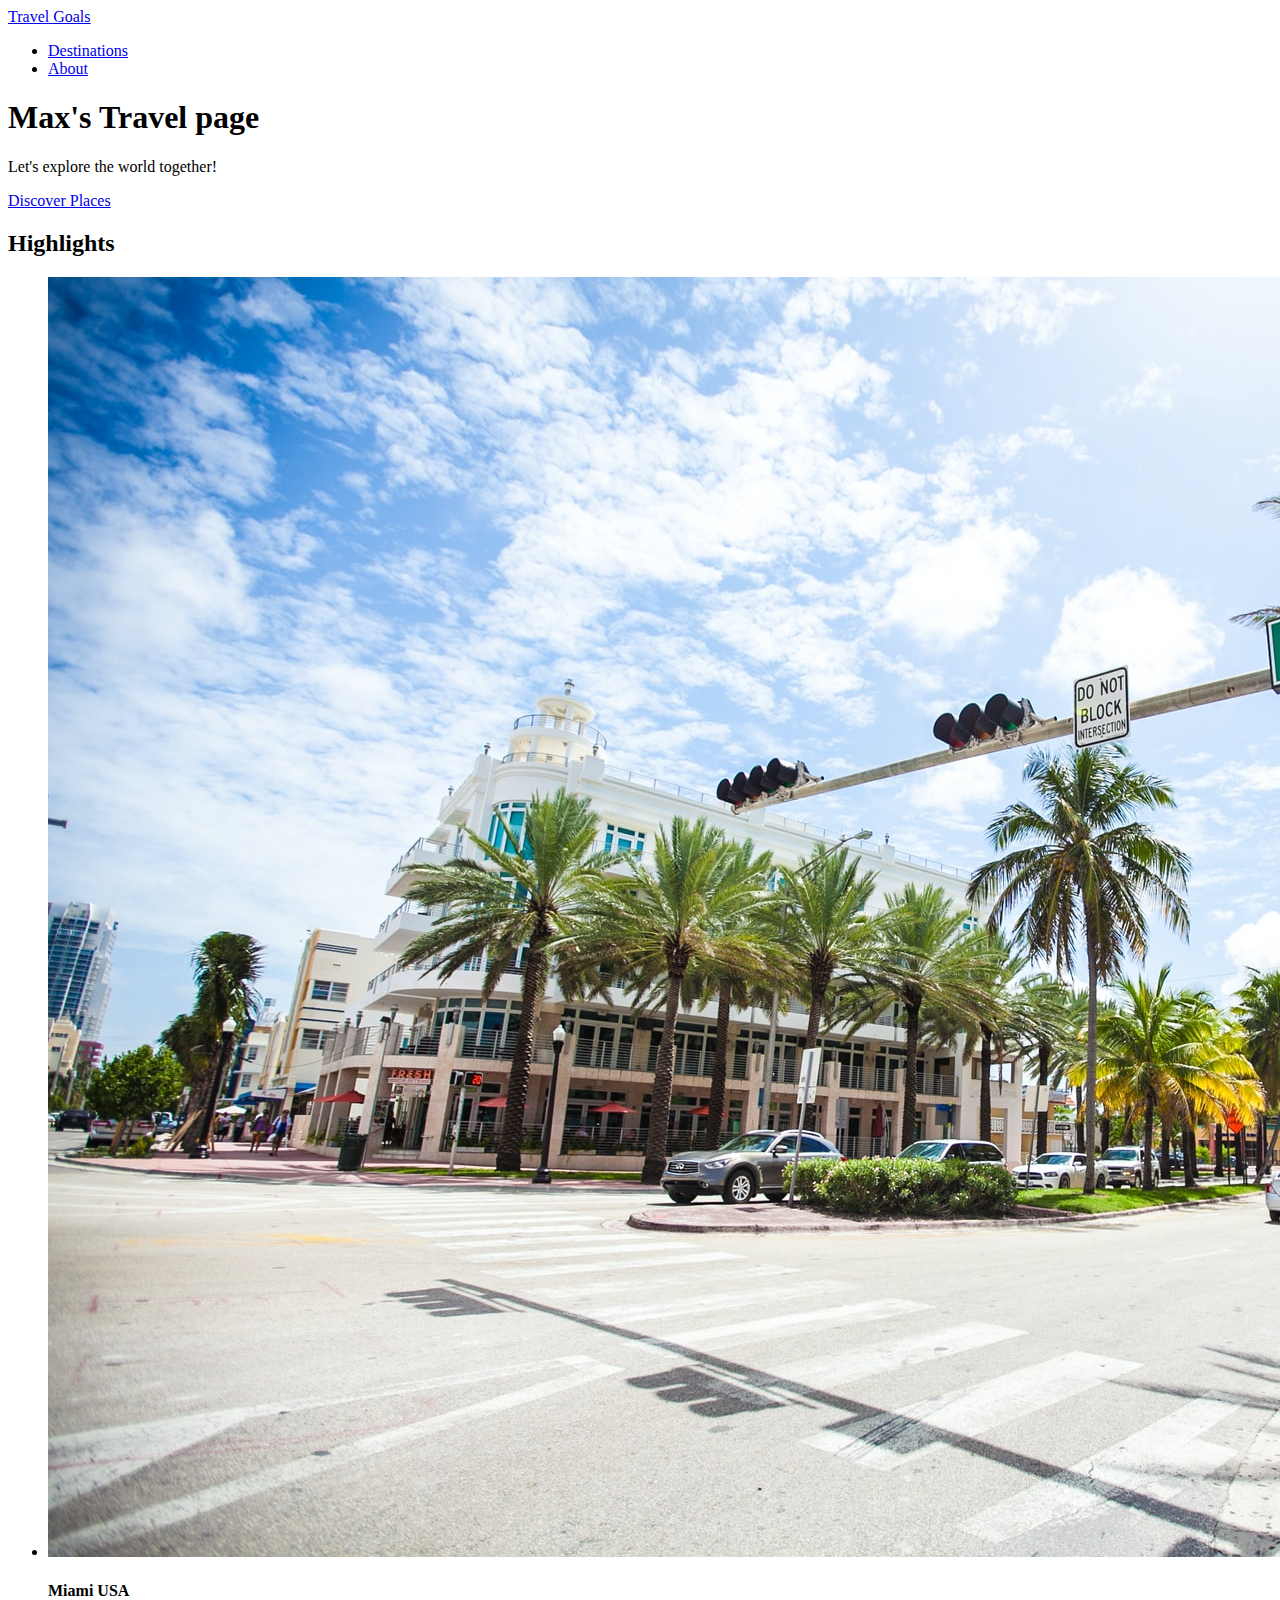
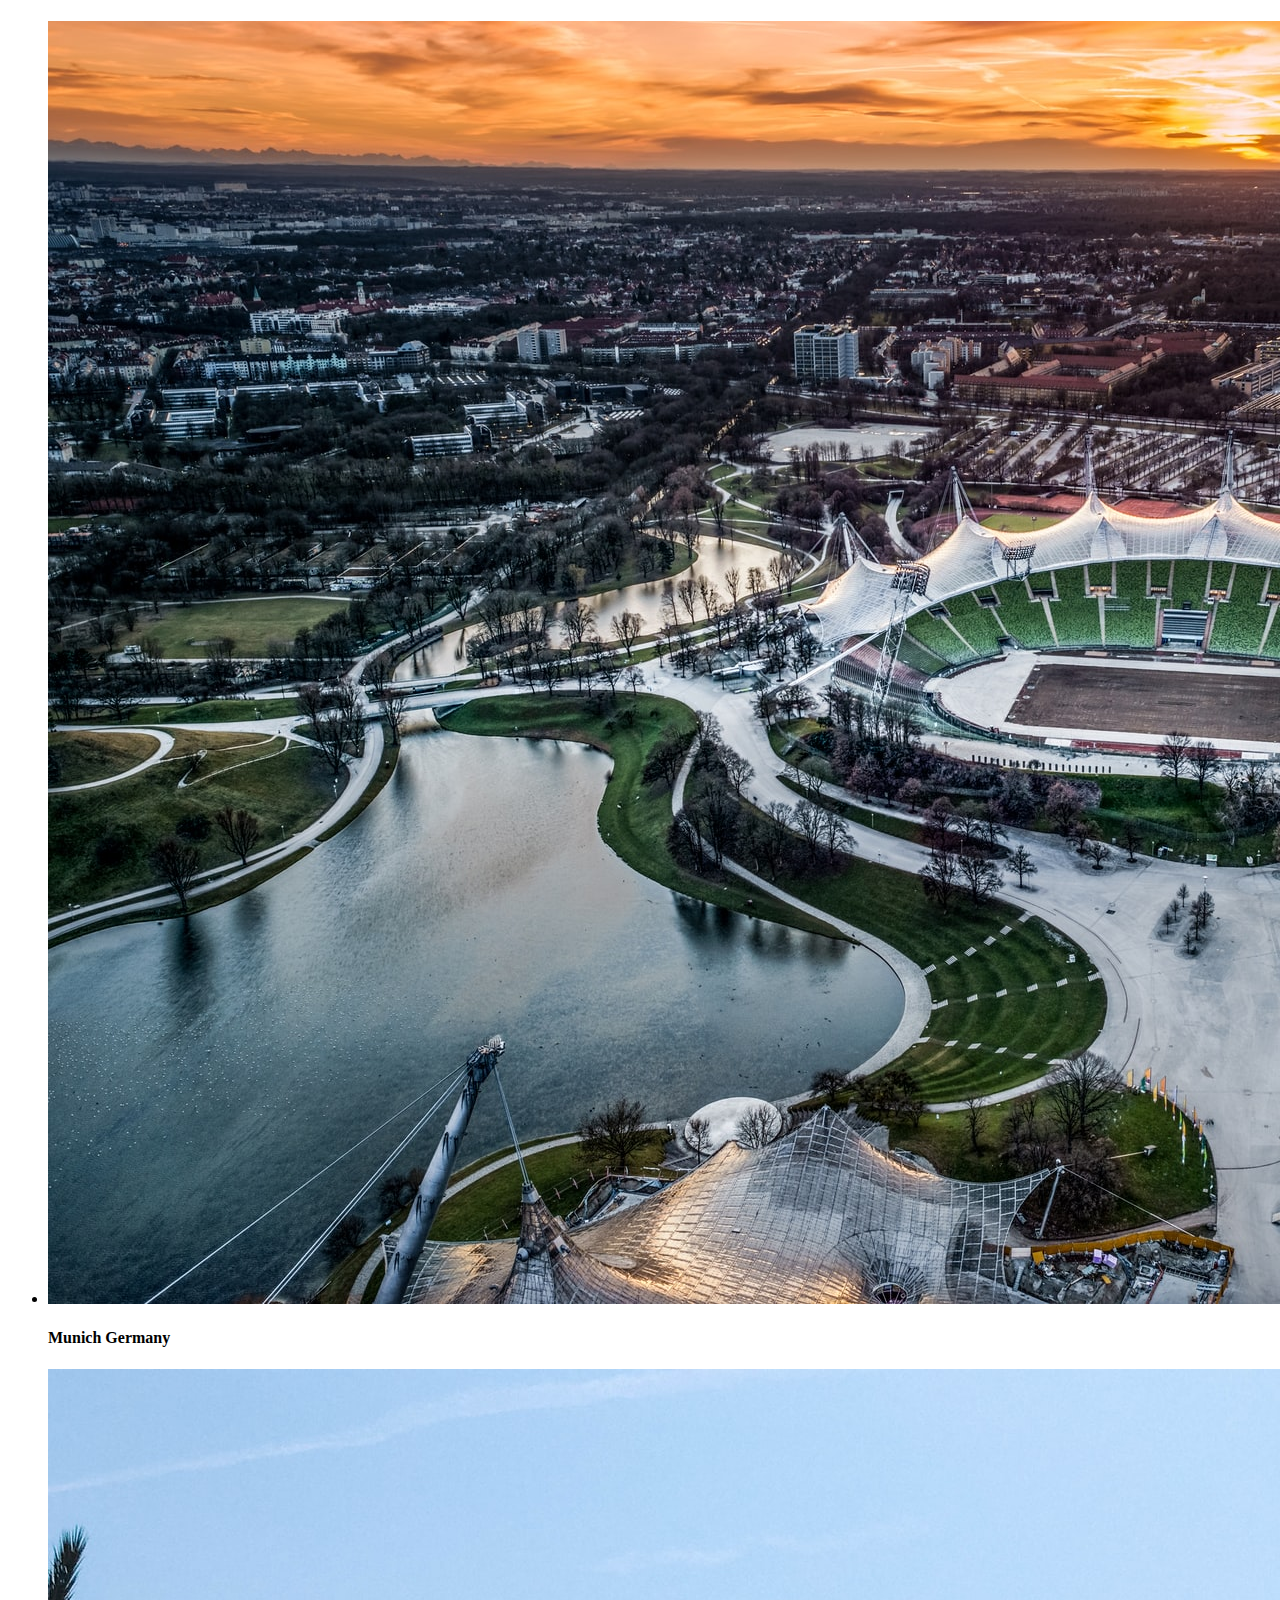
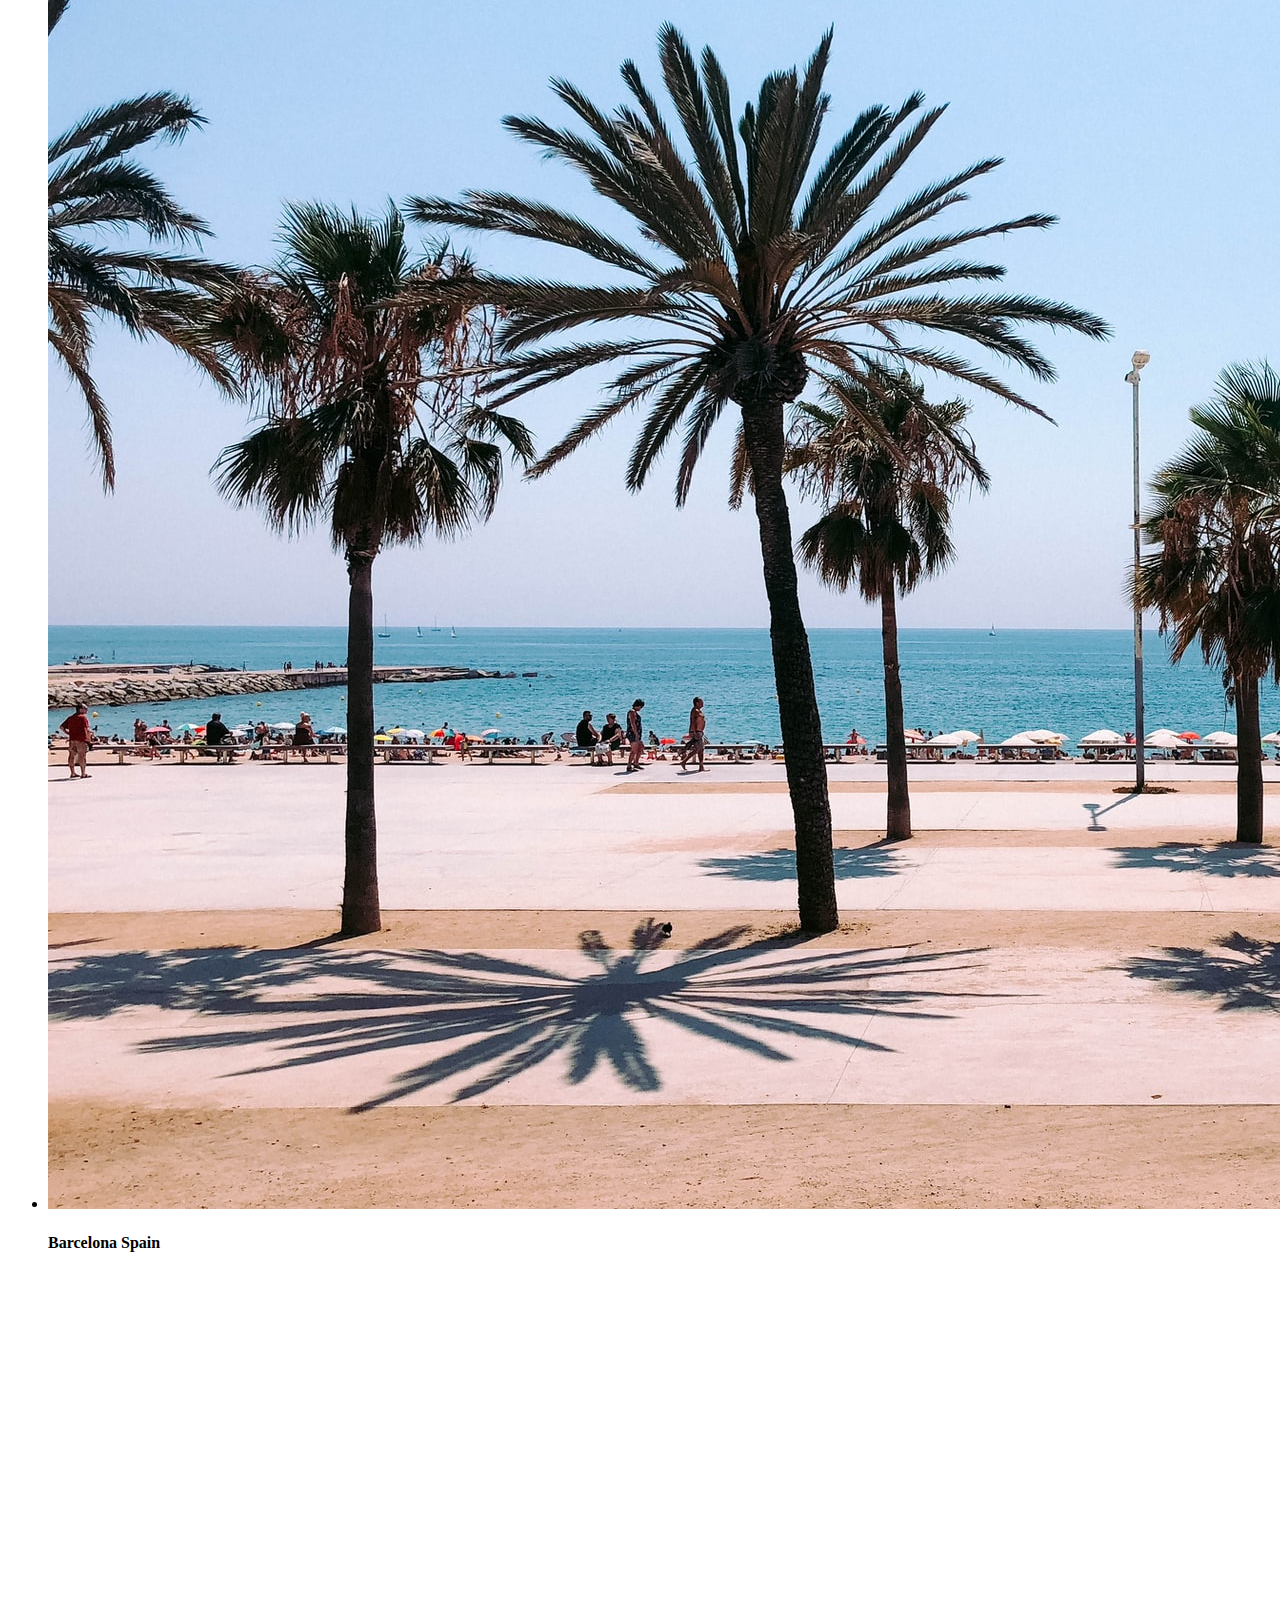
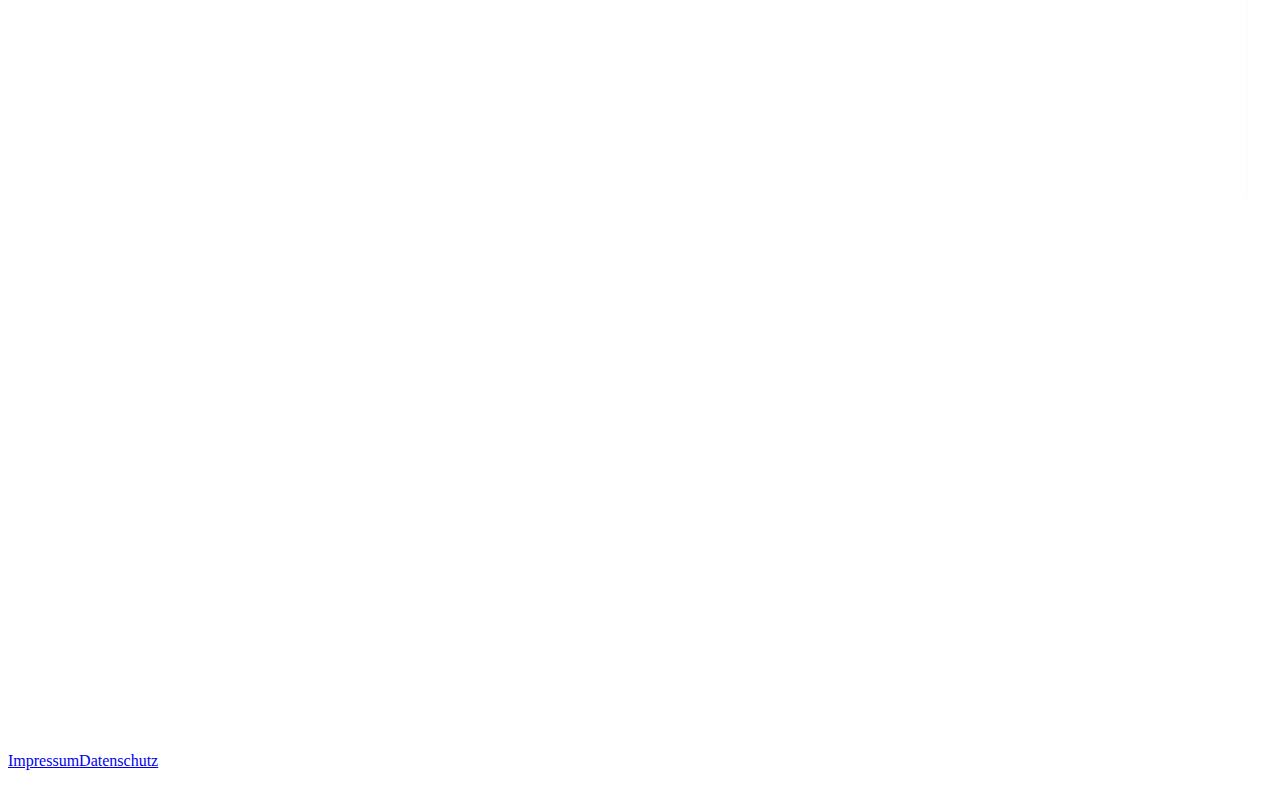
==== index.html @ 4769a964 "Added the new Project TravelPage and it's unfinished main page what git status" ====
<!DOCTYPE html>
<html lang="en">
  <head>
    <meta charset="UTF-8" />
    <title>Travel Goals</title>
    <link
      <link
      href="https://fonts.googleapis.com/css2?family=Raleway:wght@700&family=Oleo+Script:wght@700&family=Quicksand:wght@300;500;700&display=swap"
      rel="stylesheet"
    />

    <link rel="stylesheet" href="styles/shared.css" />
    <link rel="stylesheet" href="styles/styles.css" />
  </head>
  <body>
    <!-- Here begins the header section! -->
    <header id="header-container">
      <div id="page-logo">
        <a href="index.html">Travel Goals </a>
      </div>
      <nav>
        <ul>
          <li>
            <a href="destinations.html">Destinations</a>
          </li>
          <li>
            <a href="about.html">About</a>
          </li>
        </ul>
      </nav>
    </header>

    <!-- Here begins the main section! -->
    <main>
      <!-- That's the hero Container -->
      <section id="hero">
        <div id="hero-container">
          <h1>Max's Travel page</h1>
          <p>Let's explore the world together!</p>
          <a href="/destinations.html"> Discover Places</a>
        </div>
      </section>

      <!-- That's the highlights container -->
      <section id="highlights">
        <h2>Highlights</h2>
        <ul id="destinations">
          <li class="destination">
            <img
              src="/Images/Places/miami.jpg"
              alt="Miami streets on a sunny day"
            />
            <h4>Miami <strong>USA</strong></h4>
          </li>
          <li class="destination">
            <img
              src="/Images/Places/munich.jpg"
              alt="Munich football stadion in winter"
            />
            <h4>Munich <strong>Germany</strong></h4>
          </li>
          <li class="destination">
            <img
              src="/Images/Places/barcelona.jpg"
              alt="Barcelona beach with palms"
            />
            <h4>Barcelona <strong>Spain</strong></h4>
          </li>
        </ul>
      </section>
    </main>

    <!-- Here begins the Footer! -->
    <footer>
      <a href="https://www.facebook.com/" target="_blank"
        ><img src="/Images/icons/facebook.png" alt="Facebook"
      /></a>
      <a href="https://www.instagram.com/" target="_blank"
        ><img src="/Images/icons/insta.png" alt="Instagram"
      /></a>
      <p id="legals">
        <a href="/index.html">Impressum</a><a href="/index.html">Datenschutz</a>
      </p>
    </footer>
  </body>
</html>
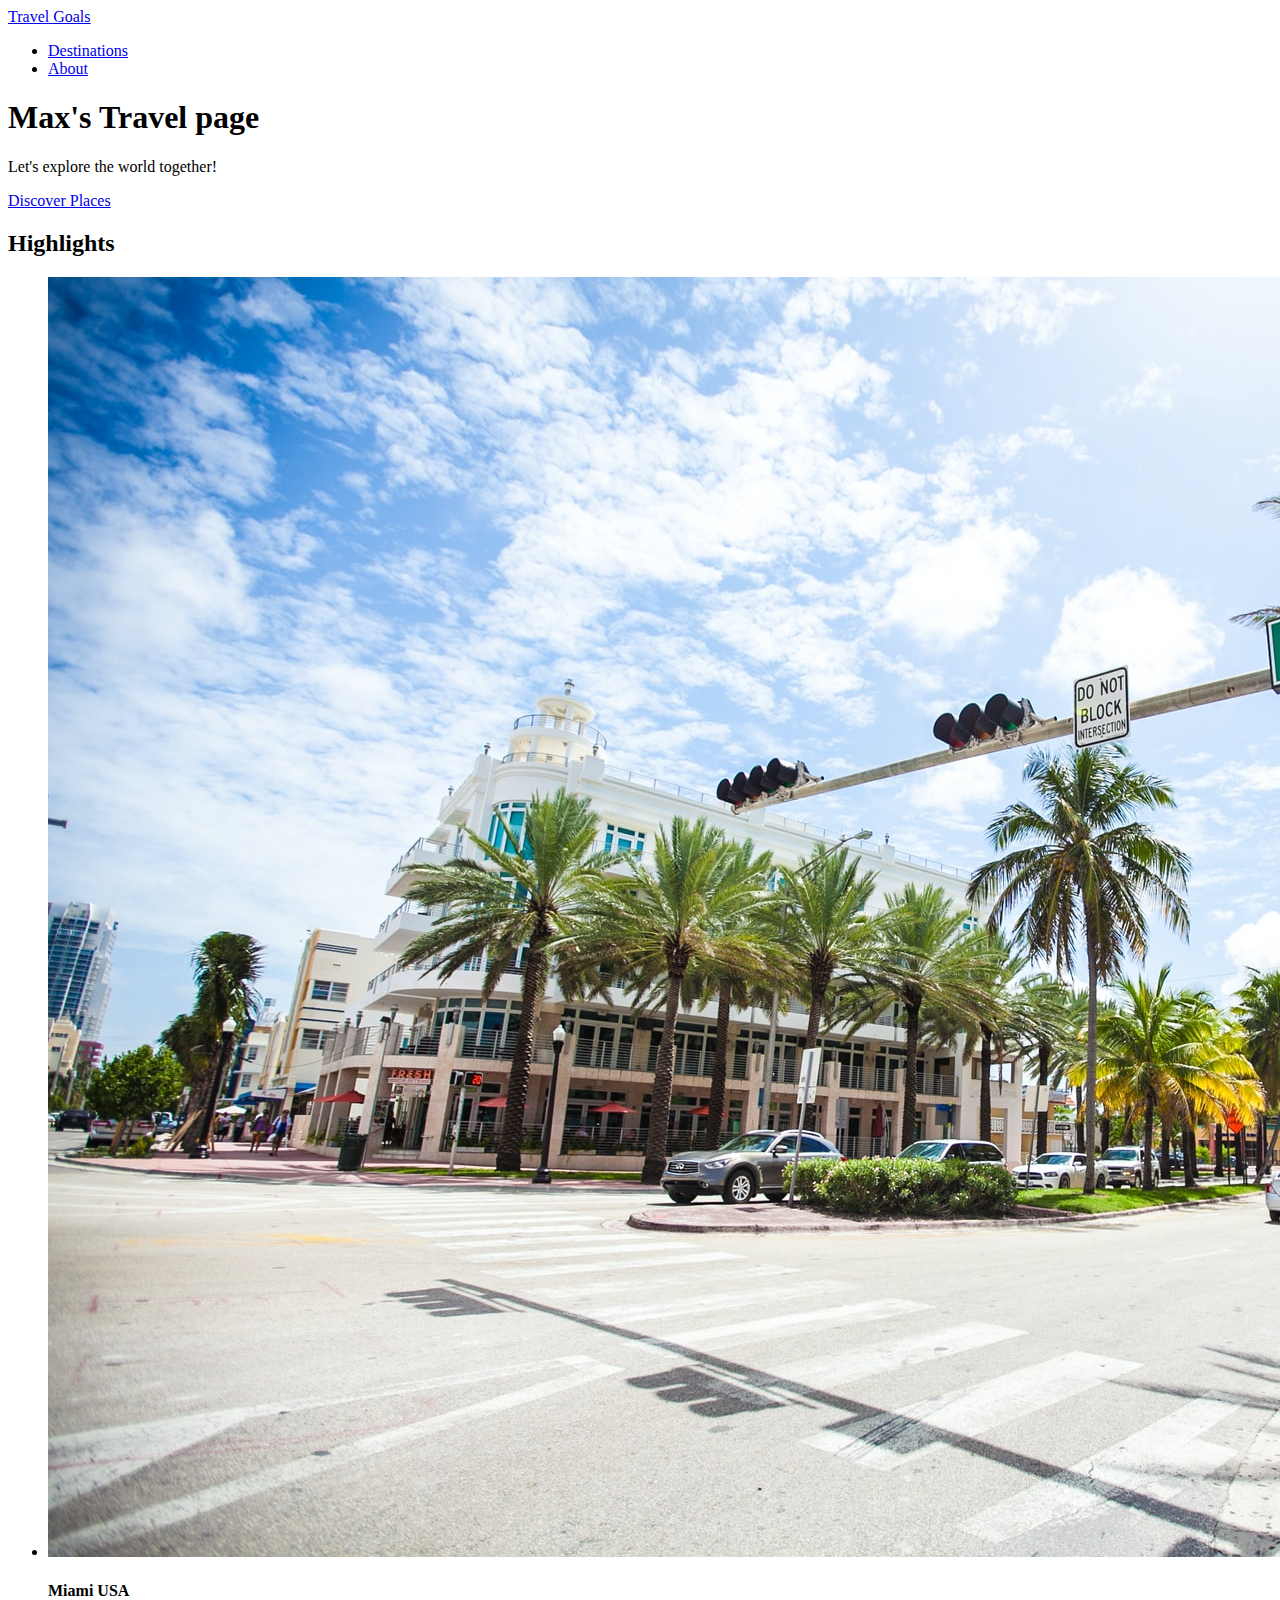
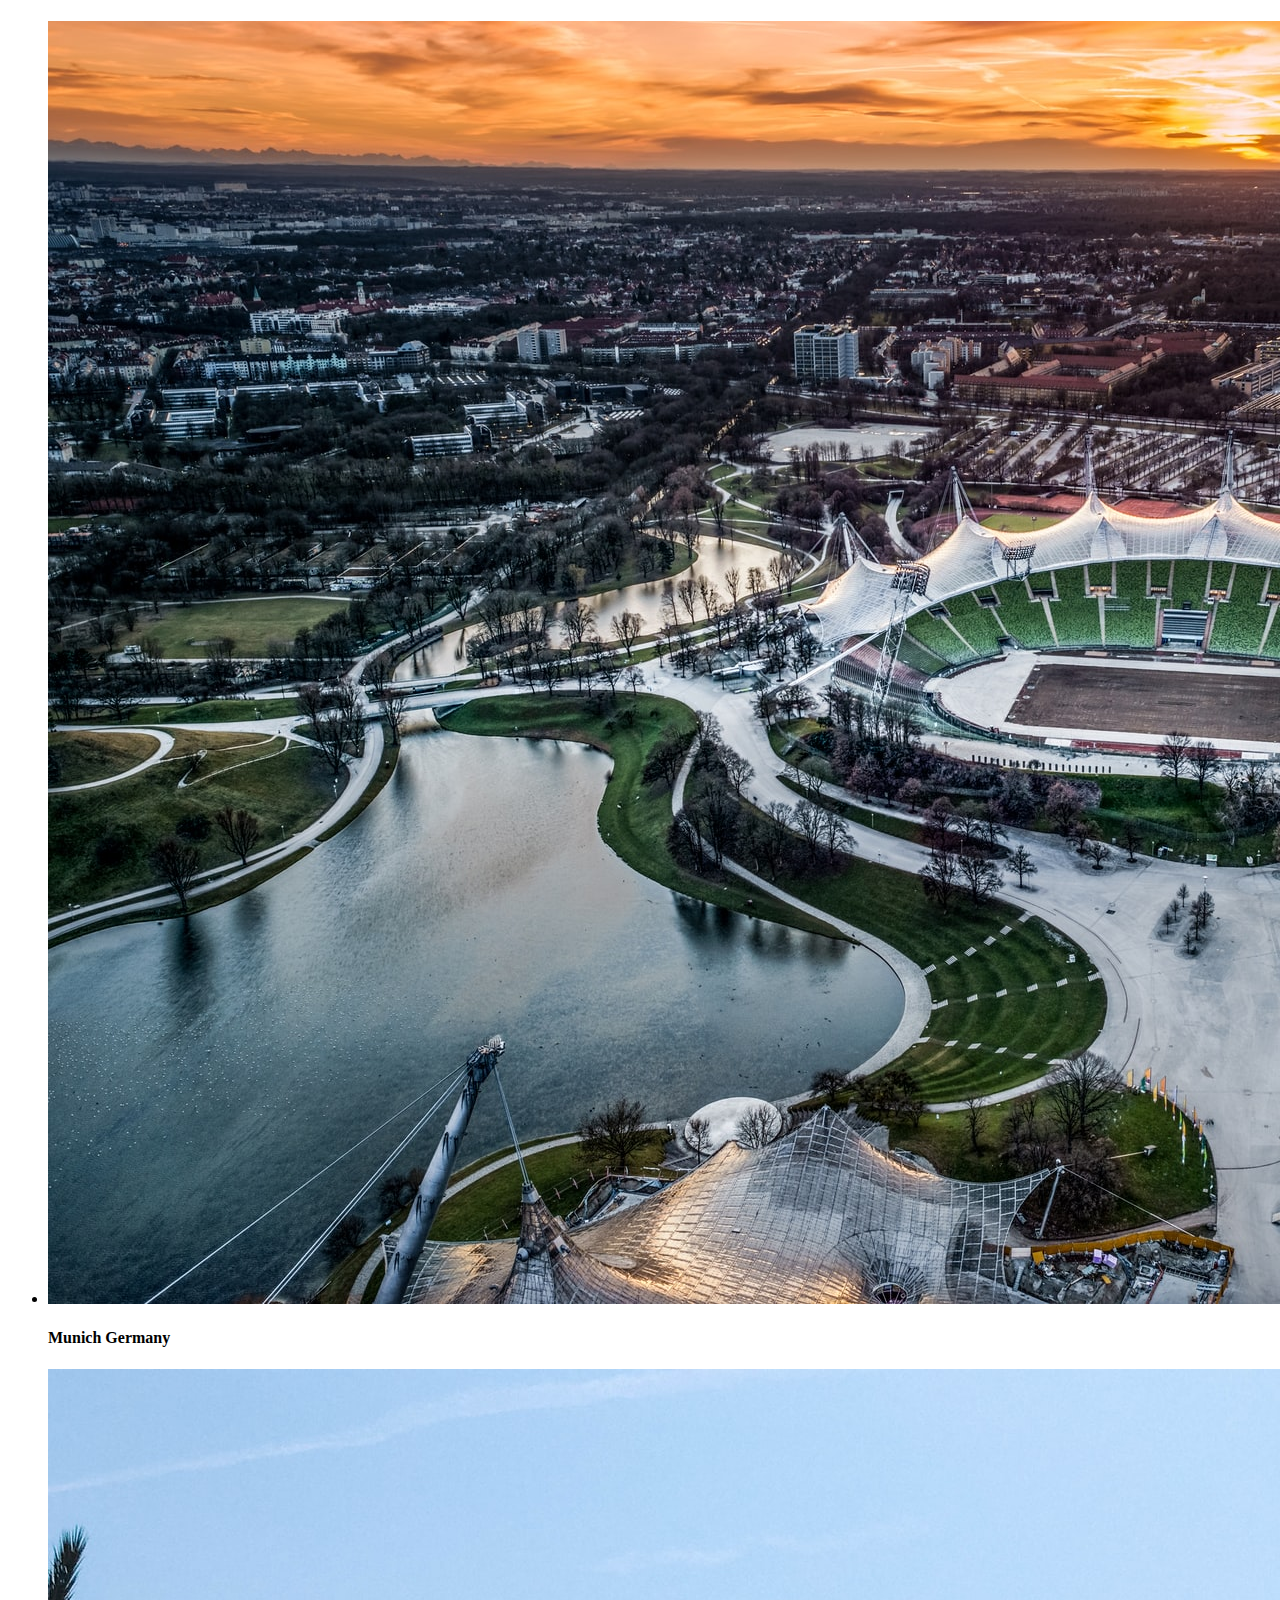
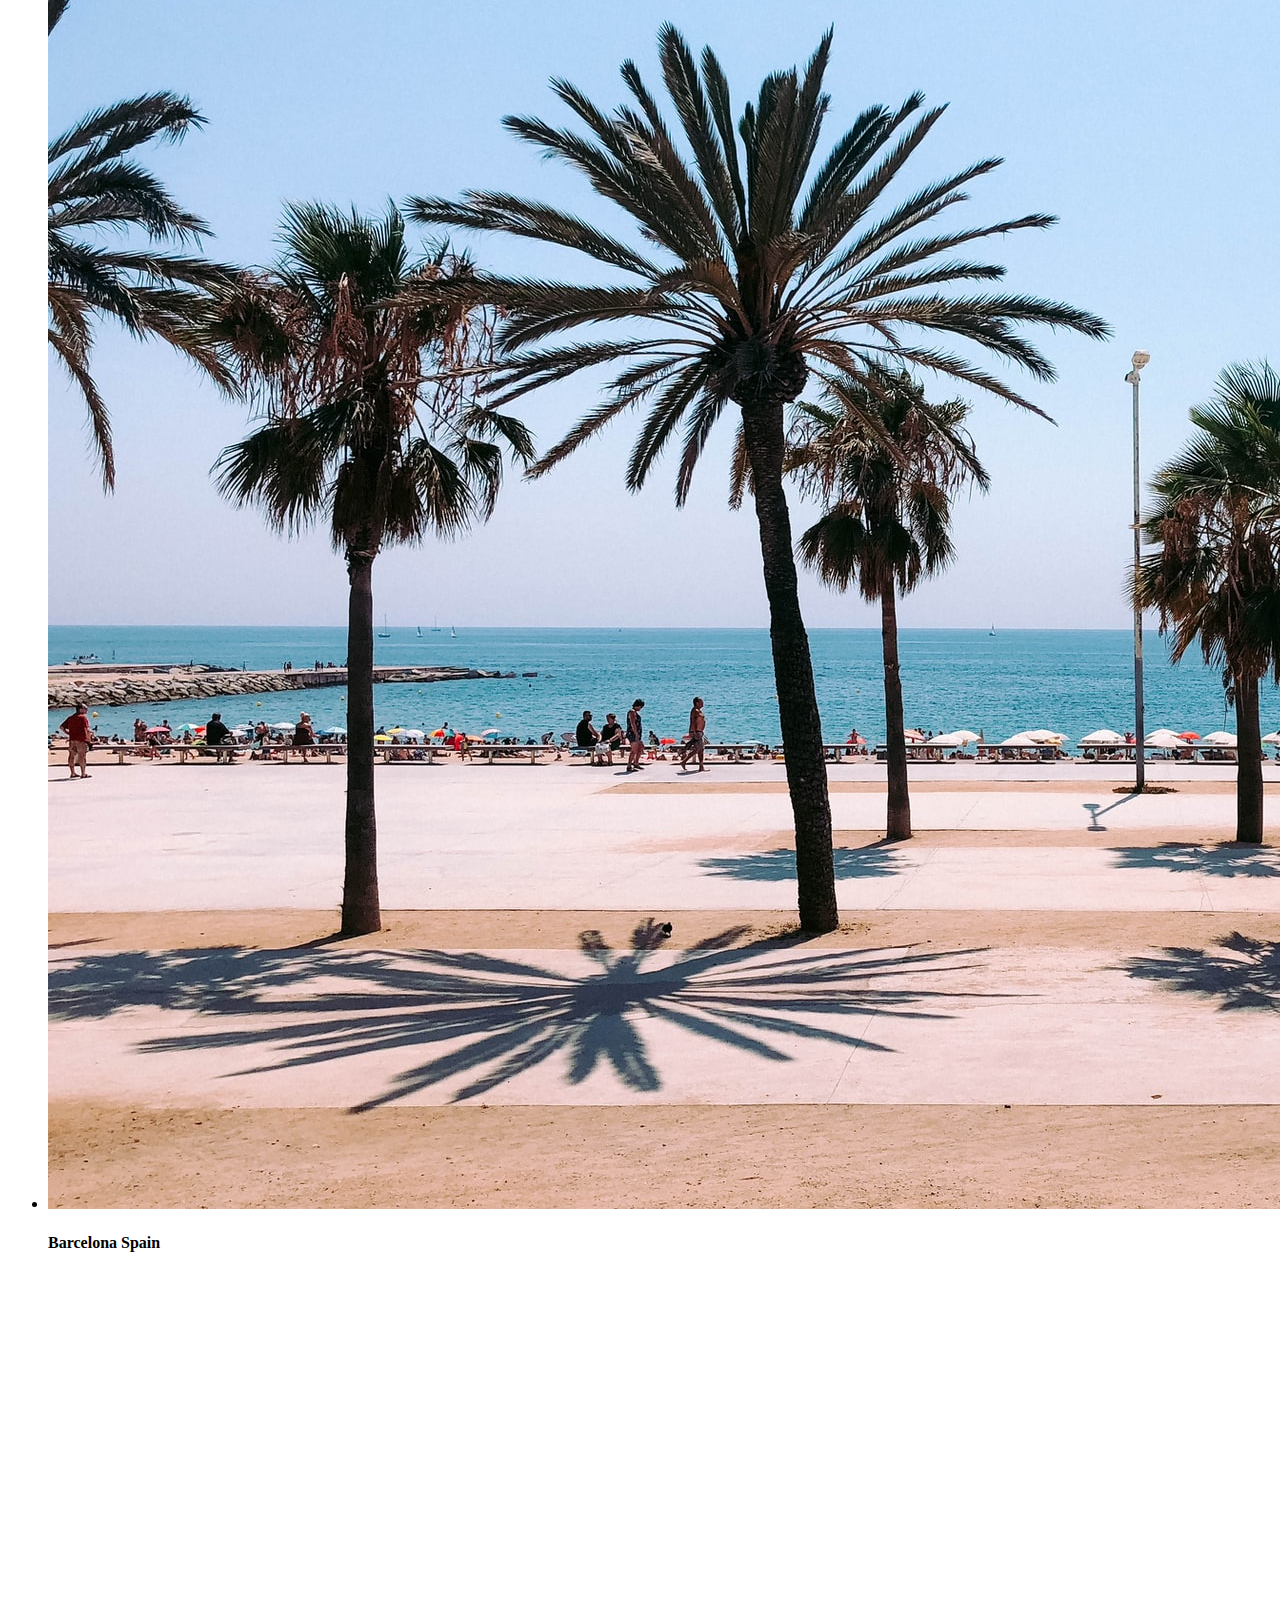
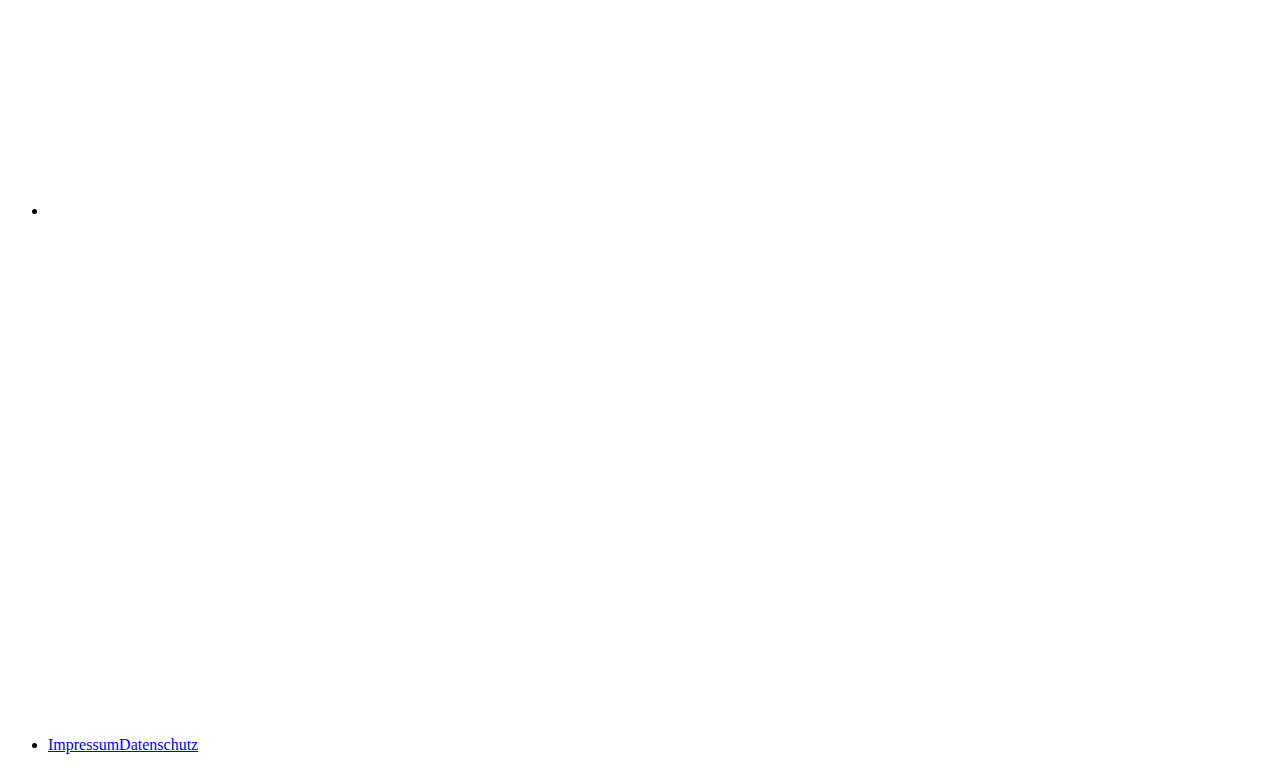
==== commit a859bcee: "finished the mainpage styling 31.03.23" ====
--- a/index.html
+++ b/index.html
@@ -72,15 +72,20 @@
 
     <!-- Here begins the Footer! -->
     <footer>
-      <a href="https://www.facebook.com/" target="_blank"
-        ><img src="/Images/icons/facebook.png" alt="Facebook"
-      /></a>
-      <a href="https://www.instagram.com/" target="_blank"
-        ><img src="/Images/icons/insta.png" alt="Instagram"
-      /></a>
-      <p id="legals">
-        <a href="/index.html">Impressum</a><a href="/index.html">Datenschutz</a>
-      </p>
+      <ul id="footer-items">
+        <li id="social-links">
+          <a href="https://www.facebook.com/" target="_blank"
+            ><img src="/Images/icons/facebook.png" alt="Facebook"
+          /></a>
+          <a href="https://www.instagram.com/" target="_blank"
+            ><img src="/Images/icons/insta.png" alt="Instagram"
+          /></a>
+        </li>
+        <li id="legals">
+          <a href="/index.html">Impressum</a
+          ><a href="/index.html">Datenschutz</a>
+        </li>
+      </ul>
     </footer>
   </body>
 </html>
